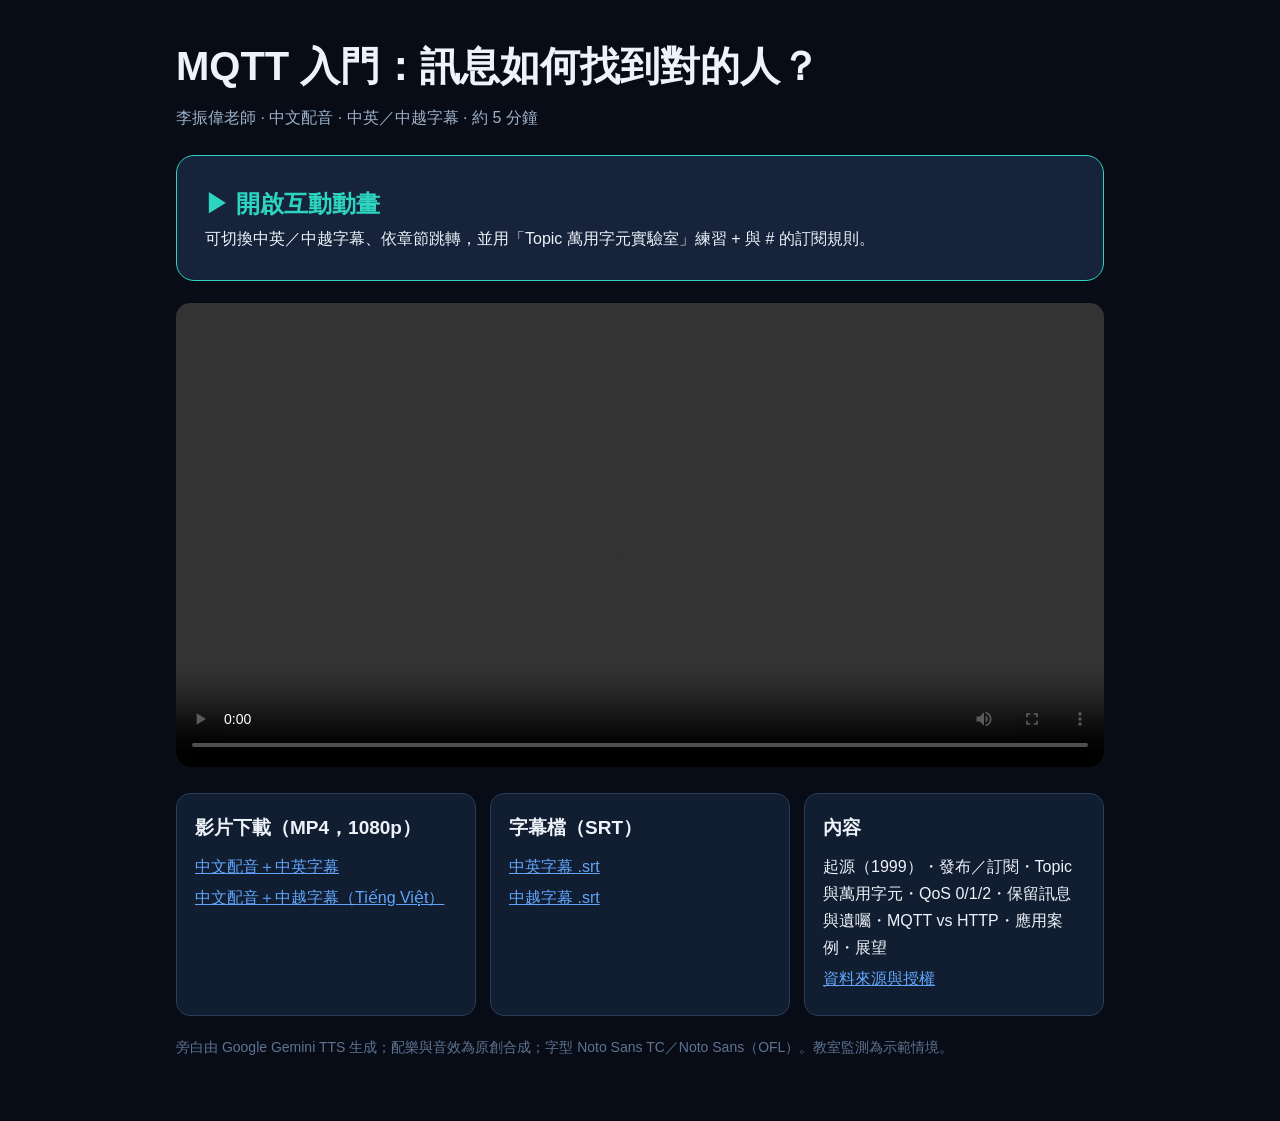
==== index.html @ 24d23604 "MQTT 入門互動網頁、影片與字幕" ====
<!doctype html>
<html lang="zh-Hant">
<head>
<meta charset="utf-8">
<meta name="viewport" content="width=device-width,initial-scale=1">
<title>MQTT 入門</title>
<meta name="description" content="MQTT 入門教學動畫與互動網頁：發布／訂閱、Topic 萬用字元、QoS、保留訊息與遺囑。李振偉老師。">
<link rel="stylesheet" href="player/style.css?v=20261007b">
<style>
  main{max-width:960px;margin:0 auto;padding:32px 16px 48px;line-height:1.7}
  h1{font-size:clamp(26px,4vw,40px);margin:0 0 4px}
  .by{color:var(--muted);margin:0 0 24px}
  .hero{display:block;padding:28px;border-radius:18px;background:var(--panel);border:1px solid var(--broker);color:var(--ink);text-decoration:none}
  .hero:hover{background:var(--panel2)}
  .hero strong{font-size:24px;color:var(--broker)}
  .grid{display:grid;grid-template-columns:repeat(auto-fit,minmax(260px,1fr));gap:14px;margin-top:18px}
  .card{padding:18px;border-radius:14px;background:var(--bg2);border:1px solid var(--line)}
  .card h2{font-size:19px;margin:0 0 8px}
  .card a{color:var(--sky);display:block;margin:4px 0;overflow-wrap:anywhere}
  video{width:100%;border-radius:14px;margin-top:22px;background:#000}
  .note{font-size:14px}
</style>
</head>
<body>
<main>
  <h1>MQTT 入門：訊息如何找到對的人？</h1>
  <p class="by">李振偉老師 · 中文配音 · 中英／中越字幕 · 約 5 分鐘</p>
  <a class="hero" href="player/index.html">
    <strong>▶ 開啟互動動畫</strong><br>
    可切換中英／中越字幕、依章節跳轉，並用「Topic 萬用字元實驗室」練習 + 與 # 的訂閱規則。
  </a>
  <video controls preload="metadata" src="videos/MQTT入門_中文配音_中英字幕.mp4" aria-label="MQTT 入門影片（中英字幕）"></video>
  <div class="grid">
    <div class="card">
      <h2>影片下載（MP4，1080p）</h2>
      <a href="videos/MQTT入門_中文配音_中英字幕.mp4" download>中文配音＋中英字幕</a>
      <a href="videos/MQTT入門_中文配音_中越字幕.mp4" download>中文配音＋中越字幕（Tiếng Việt）</a>
    </div>
    <div class="card">
      <h2>字幕檔（SRT）</h2>
      <a href="subtitles/MQTT入門_中文配音_中英字幕.srt" download>中英字幕 .srt</a>
      <a href="subtitles/MQTT入門_中文配音_中越字幕.srt" download>中越字幕 .srt</a>
    </div>
    <div class="card">
      <h2>內容</h2>
      起源（1999）・發布／訂閱・Topic 與萬用字元・QoS 0/1/2・保留訊息與遺囑・MQTT vs HTTP・應用案例・展望
      <a href="player/sources.html">資料來源與授權</a>
    </div>
  </div>
  <p class="note">旁白由 Google Gemini TTS 生成；配樂與音效為原創合成；字型 Noto Sans TC／Noto Sans（OFL）。教室監測為示範情境。</p>
</main>
</body>
</html>
---- player/style.css ----
@font-face{font-family:"Lesson Latin";src:url("../fonts/NotoSans-Regular.ttf") format("truetype");font-weight:400;font-display:block}
@font-face{font-family:"Lesson Latin";src:url("../fonts/NotoSans-Bold.ttf") format("truetype");font-weight:700;font-display:block}
@font-face{font-family:"Lesson TC";src:url("../fonts/NotoSansTC-VF.ttf") format("truetype");font-weight:100 900;font-display:block}
:root{
  --bg:#0d1524;--bg2:#111d31;--panel:#16233a;--panel2:#1c2c48;--line:#2b3d5a;
  --ink:#eef3fa;--muted:#9db0c8;--dim:#5f7391;
  --pub:#f5a524;--broker:#2dd4bf;--sub:#8b7cf6;--warn:#f87171;--ok:#4ade80;--sky:#60a5fa;
  --font:"Lesson Latin","Lesson TC","Noto Sans TC","Microsoft JhengHei",sans-serif;
}
*{box-sizing:border-box}
html,body{margin:0;background:#070c16;color:var(--ink);font-family:var(--font)}
button,select,input{font:inherit;color:inherit}
button,select{background:var(--panel);border:1px solid var(--line);border-radius:10px;padding:8px 14px;cursor:pointer}
button:hover,select:hover{border-color:var(--broker)}
button:focus-visible,select:focus-visible,input:focus-visible{outline:3px solid var(--pub);outline-offset:2px}
#shell{max-width:1320px;margin:0 auto;padding:20px 16px 40px}
#top h1{font-size:clamp(22px,3vw,34px);margin:4px 0 2px}
#top .by{margin:0 0 14px;color:var(--muted);font-size:15px}
#viewport{position:relative;overflow:hidden;border-radius:16px;box-shadow:0 20px 70px #000a;background:var(--bg)}
#stage{position:absolute;left:0;top:0;width:1920px;height:1080px;transform-origin:0 0;overflow:hidden;
  background:radial-gradient(1200px 700px at 62% 42%,#15233b 0,var(--bg) 60%,#0a111e 100%)}
#stage::before{content:"";position:absolute;inset:0;pointer-events:none;
  background-image:radial-gradient(#9db0c81a 1.4px,transparent 1.6px);background-size:48px 48px}
#art{position:absolute;inset:0;width:1920px;height:1080px}
#chapter{position:absolute;left:96px;top:52px;font-size:26px;letter-spacing:4px;color:var(--broker);font-weight:700;white-space:nowrap}
#heading{position:absolute;left:96px;top:92px;margin:0;font-size:58px;line-height:1.25;font-weight:800;max-width:1728px;white-space:nowrap}
#caption{position:absolute;left:50%;transform:translateX(-50%);bottom:42px;max-width:1720px;min-width:600px;
  padding:14px 36px 16px;border-radius:18px;background:#060b14e6;border:1px solid #2dd4bf33;
  display:flex;flex-direction:column;align-items:center;gap:6px;text-align:center;z-index:5}
#cap1{font-size:46px;line-height:1.3;font-weight:600;white-space:nowrap}
#cap2{font-size:36px;line-height:1.3;color:#c9d6e8;white-space:nowrap}
#progress-mark{position:absolute;left:0;bottom:0;height:6px;background:var(--broker);opacity:.7}
#controls{display:flex;flex-wrap:wrap;gap:10px;align-items:center;padding:14px 0 6px}
#seek{flex:1 1 220px;accent-color:var(--broker)}
#time{font-variant-numeric:tabular-nums;color:var(--muted);min-width:110px}
.sel{display:flex;gap:6px;align-items:center;color:var(--muted);font-size:15px}
#status{min-height:1.2em;color:var(--pub);margin:4px 0}
.note{color:var(--dim);font-size:13px;margin-top:20px}
body.export{background:var(--bg)}
body.export #shell{padding:0;max-width:none}
body.export #top,body.export #controls,body.export #status,body.export #lab,body.export .note{display:none}
body.export #viewport{border-radius:0;box-shadow:none}
/* SVG text classes */
.t{font-family:var(--font);fill:var(--ink)}
.lbl{font-size:30px;font-weight:700}
.sm{font-size:24px;fill:var(--muted)}
.xs{font-size:20px;fill:var(--muted)}
.mono{font-family:var(--font);font-weight:700;letter-spacing:.5px}
@media (prefers-reduced-motion:reduce){*{scroll-behavior:auto}}
/* Lab */
#lab{margin-top:22px;padding:20px;border:1px solid var(--line);border-radius:16px;background:var(--bg2)}
#lab h2{margin:0 0 6px;font-size:24px}
#lab p{color:var(--muted);margin:4px 0 12px}
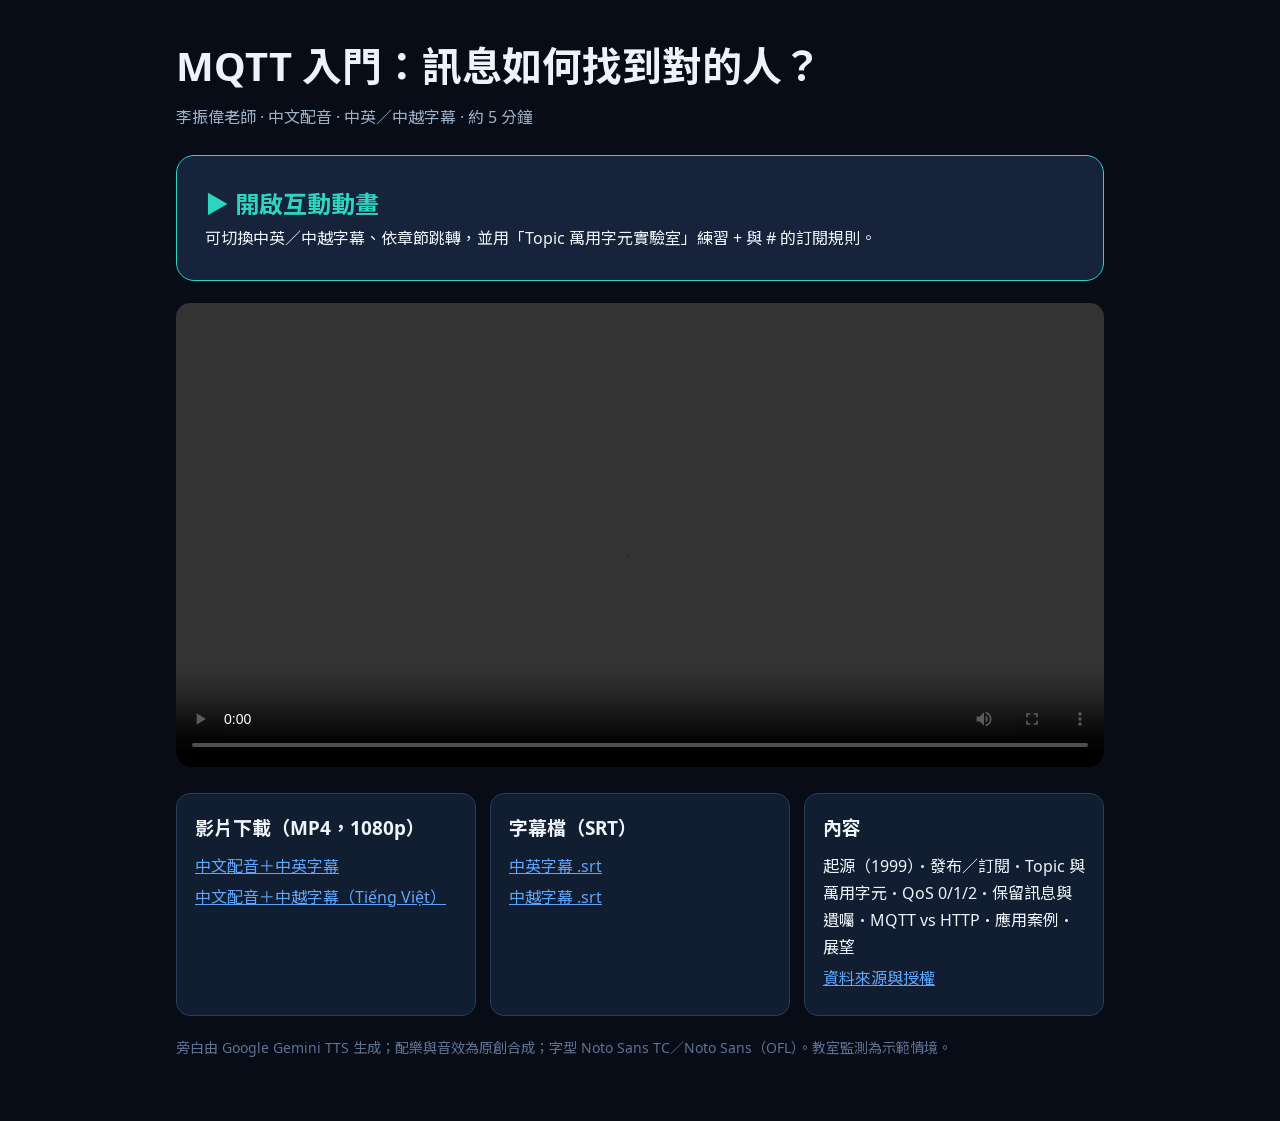
==== commit b1f367e4: "字型子集化為 WOFF2（12MB → 343KB）並改用 font-display:swap" ====
--- a/index.html
+++ b/index.html
@@ -5,7 +5,7 @@
 <meta name="viewport" content="width=device-width,initial-scale=1">
 <title>MQTT 入門</title>
 <meta name="description" content="MQTT 入門教學動畫與互動網頁：發布／訂閱、Topic 萬用字元、QoS、保留訊息與遺囑。李振偉老師。">
-<link rel="stylesheet" href="player/style.css?v=20261007b">
+<link rel="stylesheet" href="player/style.css?v=20261007c">
 <style>
   main{max-width:960px;margin:0 auto;padding:32px 16px 48px;line-height:1.7}
   h1{font-size:clamp(26px,4vw,40px);margin:0 0 4px}
--- a/player/style.css
+++ b/player/style.css
@@ -1,6 +1,6 @@
-@font-face{font-family:"Lesson Latin";src:url("../fonts/NotoSans-Regular.ttf") format("truetype");font-weight:400;font-display:block}
-@font-face{font-family:"Lesson Latin";src:url("../fonts/NotoSans-Bold.ttf") format("truetype");font-weight:700;font-display:block}
-@font-face{font-family:"Lesson TC";src:url("../fonts/NotoSansTC-VF.ttf") format("truetype");font-weight:100 900;font-display:block}
+@font-face{font-family:"Lesson Latin";src:url("../fonts/NotoSans-Regular.woff2") format("woff2");font-weight:400;font-display:swap}
+@font-face{font-family:"Lesson Latin";src:url("../fonts/NotoSans-Bold.woff2") format("woff2");font-weight:700;font-display:swap}
+@font-face{font-family:"Lesson TC";src:url("../fonts/NotoSansTC-subset.woff2") format("woff2");font-weight:100 900;font-display:swap}
 :root{
   --bg:#0d1524;--bg2:#111d31;--panel:#16233a;--panel2:#1c2c48;--line:#2b3d5a;
   --ink:#eef3fa;--muted:#9db0c8;--dim:#5f7391;
